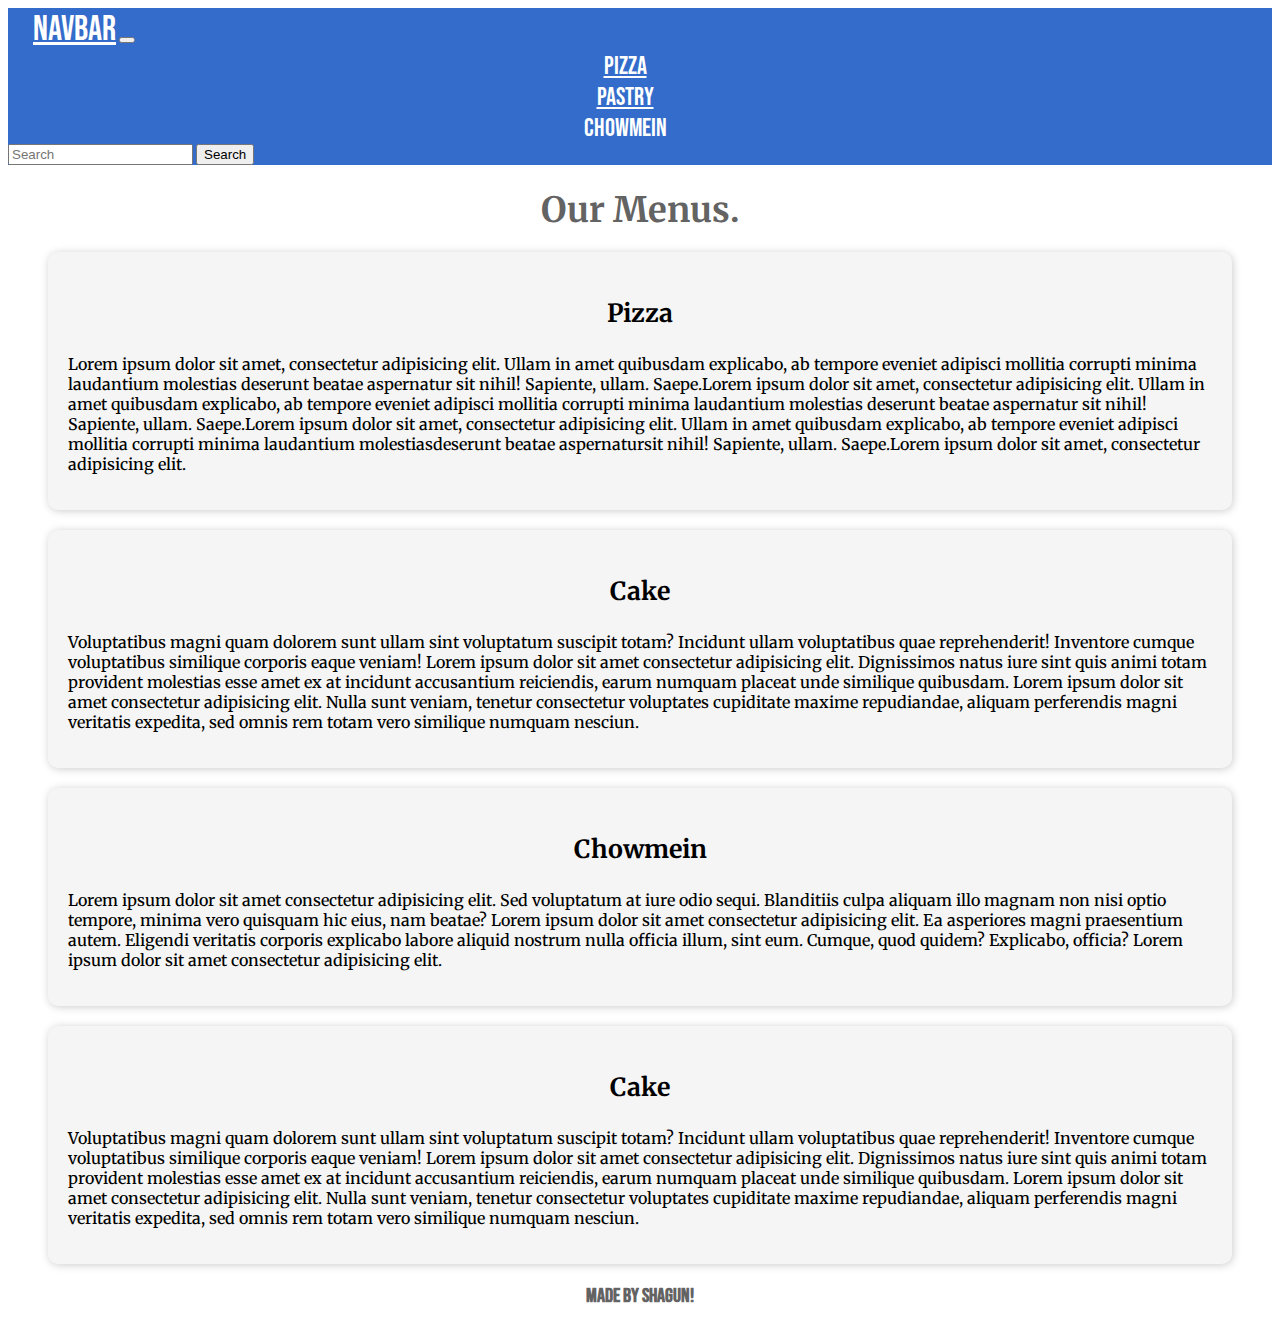
==== module4-solution/index.html @ 0a31c467 "proposal module4" ====
<!DOCTYPE html>

<html lang="en">

<head>
  <meta charset="UTF-8">
  <meta name="viewport" content="width=device-width, initial-scale=1">
  <title>Module 4 Solution</title>
  <!--<link rel="stylesheet" href="css/bootstrap.min.css">-->
  <link href="https://cdn.jsdelivr.net/npm/bootstrap@5.1.1/dist/css/bootstrap.min.css" rel="stylesheet" integrity="sha384-F3w7mX95PdgyTmZZMECAngseQB83DfGTowi0iMjiWaeVhAn4FJkqJByhZMI3AhiU" crossorigin="anonymous">
  <link rel="stylesheet" href="css/style.css">
  <link rel="preconnect" href="https://fonts.googleapis.com">
  <link rel="preconnect" href="https://fonts.gstatic.com" crossorigin>
  <link href="https://fonts.googleapis.com/css2?family=Bebas+Neue&family=Merriweather:ital,wght@1,300&display=swap" rel="stylesheet">
  <script src="js/jquery-1.11.3.min.js"></script>
  <script src="https://cdn.jsdelivr.net/npm/bootstrap@5.1.1/dist/js/bootstrap.bundle.min.js" integrity="sha384-/bQdsTh/da6pkI1MST/rWKFNjaCP5gBSY4sEBT38Q/9RBh9AH40zEOg7Hlq2THRZ" crossorigin="anonymous"></script>
  <!--<script src="js/bootstrap.min.js"></script>-->

</head>

<body>
<nav class="navbar navbar-expand-lg navbar-light bg-light">
  <div class="container-fluid">
    <a class="navbar-brand" href="#">Navbar</a>
    <button class="navbar-toggler" type="button" data-bs-toggle="collapse" data-bs-target="#navbarSupportedContent" aria-controls="navbarSupportedContent" aria-expanded="false" aria-label="Toggle navigation">
      <span class="navbar-toggler-icon"></span>
    </button>
    <div class="collapse navbar-collapse" id="navbarSupportedContent">
      <ul class="navbar-nav me-auto mb-2 mb-lg-0">
        <li class="nav-item">
          <a class="nav-link" href="#">Pizza</a>
        </li>
        <li class="nav-item">
          <a class="nav-link" href="#">Pastry</a>
        </li>

        <li class="nav-item">
          <a class="nav-link">Chowmein</a>
        </li>
      </ul>
      <form class="d-flex">
        <input class="form-control me-2" type="search" placeholder="Search" aria-label="Search">
        <button class="btn btn-primary" type="submit">Search</button>
      </form>
    </div>
  </div>
</nav>
<!--<nav class="navbar" id="header-nav">
  <div class="container-fluid">
    &lt;!&ndash; Brand and toggle get grouped for better mobile display &ndash;&gt;

    <div class="navbar-header">
      <button type="button" class="navbar-toggle collapsed" data-toggle="collapse"
              data-target="#collapsable-nav" aria-expanded="false">
        <span class="sr-only">Toggle navigation</span>
        <span class="icon-bar"></span>
        <span class="icon-bar"></span>
        <span class="icon-ba"></span>
      </button>
      <a class="navbar-brand" href="#">Food items</a>
    </div>

    <div class="collapse navbar-collapse" id="collapsable-nav">
      <ul class="nav navbar-nav visible-xs">
        <li><a class="menu-item" href="#">Pizza</a> </li>
        <li><a class="menu-item" href="#">Pastry</a> </li>
        <li><a class="menu-item" href="#">Chowmein</a> </li>
      </ul>
    </div>
  </div>
</nav>-->

<h1 class="main-title mt-4">Our Menus.</h1>

<div class="row">
  <div class="col-md-6">
    <div class="content-box">
      <p class="item-name">Pizza</p>
      <p>Lorem ipsum dolor sit amet, consectetur adipisicing elit. Ullam in amet quibusdam explicabo, ab
        tempore eveniet adipisci mollitia corrupti minima laudantium molestias deserunt beatae aspernatur
        sit nihil! Sapiente, ullam. Saepe.Lorem ipsum dolor sit amet, consectetur adipisicing elit. Ullam in
        amet quibusdam explicabo, ab tempore eveniet adipisci mollitia corrupti minima laudantium molestias
        deserunt beatae aspernatur sit nihil! Sapiente, ullam. Saepe.Lorem ipsum dolor sit amet, consectetur
        adipisicing elit. Ullam in amet quibusdam explicabo, ab tempore eveniet adipisci mollitia corrupti
        minima laudantium molestiasdeserunt beatae aspernatursit nihil! Sapiente, ullam. Saepe.Lorem ipsum
        dolor sit amet, consectetur adipisicing elit.</p>
    </div>
  </div>
  <div class="col-md-6">
    <div class="content-box">
      <p class="item-name">Cake</p>
      <p>Voluptatibus magni quam dolorem sunt ullam sint voluptatum
        suscipit totam? Incidunt ullam voluptatibus quae reprehenderit! Inventore cumque voluptatibus
        similique corporis eaque veniam! Lorem ipsum dolor sit amet consectetur adipisicing elit.
        Dignissimos natus iure sint quis animi totam provident molestias esse amet ex at incidunt
        accusantium reiciendis, earum numquam placeat unde similique quibusdam. Lorem ipsum dolor sit amet
        consectetur adipisicing elit. Nulla sunt veniam, tenetur consectetur voluptates cupiditate maxime
        repudiandae, aliquam perferendis magni veritatis expedita, sed omnis rem totam vero similique
        numquam nesciun.
      </p>
    </div>
  </div>


</div>
<div class="row">
  <div class="col-md-6">
    <div class="content-box">
      <p class="item-name">Chowmein</p>
      <p>Lorem ipsum dolor sit amet consectetur adipisicing elit. Sed voluptatum at iure odio sequi.
        Blanditiis culpa aliquam illo magnam non nisi optio tempore, minima vero quisquam hic eius, nam
        beatae? Lorem ipsum dolor sit amet consectetur adipisicing elit. Ea asperiores magni praesentium
        autem. Eligendi veritatis corporis explicabo labore aliquid nostrum nulla officia illum, sint eum.
        Cumque, quod quidem? Explicabo, officia? Lorem ipsum dolor sit amet consectetur adipisicing elit. </p>
    </div>
  </div>
  <div class="col-md-6">
    <div class="content-box">
      <p class="item-name">Cake</p>
      <p>Voluptatibus magni quam dolorem sunt ullam sint voluptatum
        suscipit totam? Incidunt ullam voluptatibus quae reprehenderit! Inventore cumque voluptatibus
        similique corporis eaque veniam! Lorem ipsum dolor sit amet consectetur adipisicing elit.
        Dignissimos natus iure sint quis animi totam provident molestias esse amet ex at incidunt
        accusantium reiciendis, earum numquam placeat unde similique quibusdam. Lorem ipsum dolor sit amet
        consectetur adipisicing elit. Nulla sunt veniam, tenetur consectetur voluptates cupiditate maxime
        repudiandae, aliquam perferendis magni veritatis expedita, sed omnis rem totam vero similique
        numquam nesciun.
      </p>
    </div>
  </div>
</div>
<div class="row">
  <h1 class="footer">Made by Shagun!</h1>
</div>
</body>

</html>
---- module4-solution/css/style.css ----
html{
    font-family: 'Bebas Neue', cursive;
}

.container-fluid{
    margin: 0;
    padding: 0;
}

.navbar{
    border-radius:0px;
    background-color: rgba(0, 71, 189, 0.8) !important;
    padding-right: 30px;
    color: white !important;
}
.navbar-brand{  /*TITLE: Food, LLC*/
    font-size: 35px;
    color: white;
    padding-left: 25px;
    padding-top: 15px;
    padding-bottom: 5px;
    font-family: 'Bebas Neue', cursive;
    /*font-family:Arial, Helvetica, sans-serif;*/
}
.navbar-brand:hover{
    color: black;
}
.navbar-toggle{
    border:2px solid black;
    margin-right: 25px;
    margin-top: 20px;
    margin-bottom: 15px;
}
.icon-bar{
    background-color: blue;
}
.nav{
    margin:0;
    padding:0;
}
.navbar-nav{    /*Menu Items*/
    font-size:25px;
    text-align: center;
    margin:0;
    padding:0;
}
.navbar-nav .nav-link{
    color: white !important;
}

li{
    box-sizing: border-box;
    width: 100%;
}
.menu-item{
    padding:0;
    margin:0;
    width:100%;
    background-color: white;
    border-bottom: 1px solid black;
    color:black;
    display:block;
}
.menu-item:hover{
    background-color: rgba(0, 0, 0, 0.9);
    color: rgba(0,0,0,0.4);
}

.main-title{    /*Our Menu*/
    margin-bottom:15px;
    text-align:center;
    color:rgba(71, 71, 71, 0.856);
    font-size: 35px;
    font-weight: bold;
    font-family: 'Merriweather', serif;
}
.footer{    /*Our Menu*/
    margin-bottom:15px;
    text-align:center;
    color:rgba(71, 71, 71, 0.856);
    font-size: 20px;
    font-family: 'Bebas Neue', cursive;
}

.row{   /*Content box*/
    margin: 20px;
}
.content-box{
    margin:20px;
    width: auto;
    height: auto;
    color:black;
    background-color: whitesmoke;
    font-family: 'Merriweather', serif;
    font-weight:500;
    padding:20px;
    border-radius: 10px;
    box-shadow: 1px 1px 8px #ccc;
}
.item-name{ /*Chicken, Beef, Sushi*/
    text-align:center;
    font-size:25px;
    font-weight:bold;
}
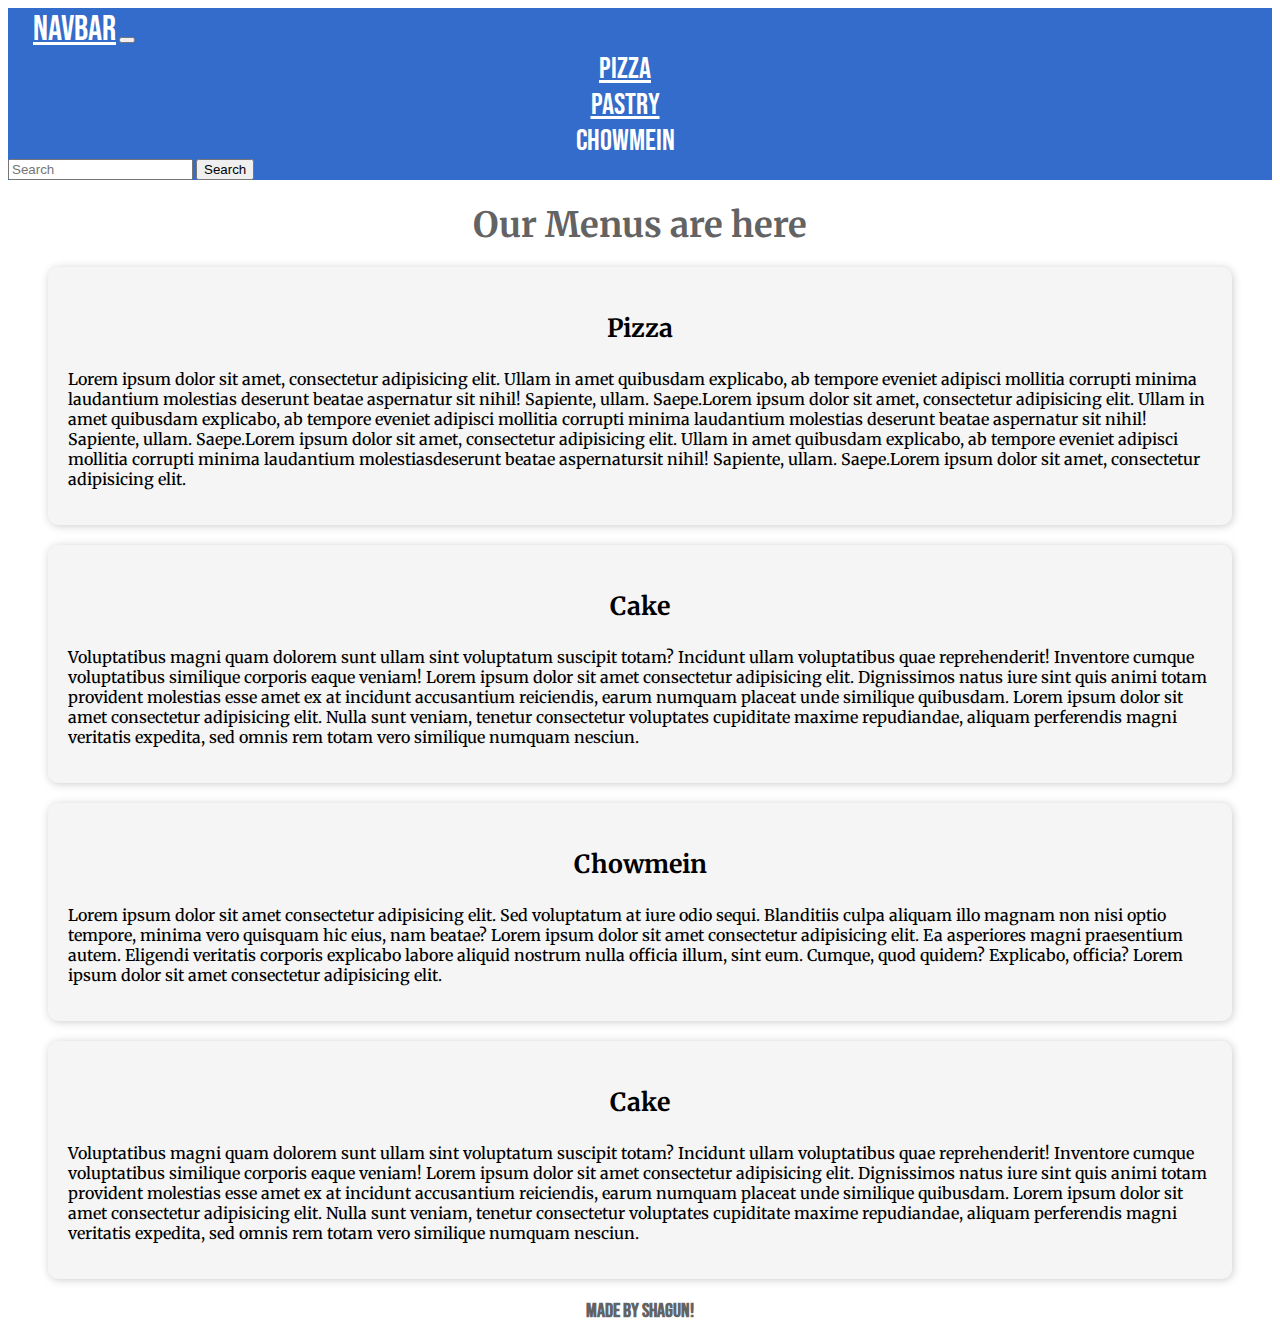
==== commit 0af19b88: "Update index.html" ====
--- a/module4-solution/index.html
+++ b/module4-solution/index.html
@@ -70,7 +70,7 @@
   </div>
 </nav>-->
 
-<h1 class="main-title mt-4">Our Menus.</h1>
+<h1 class="main-title mt-4">Our Menus are here</h1>
 
 <div class="row">
   <div class="col-md-6">
--- a/module4-solution/css/style.css
+++ b/module4-solution/css/style.css
@@ -39,7 +39,7 @@
     padding:0;
 }
 .navbar-nav{    /*Menu Items*/
-    font-size:25px;
+    font-size:30px;
     text-align: center;
     margin:0;
     padding:0;
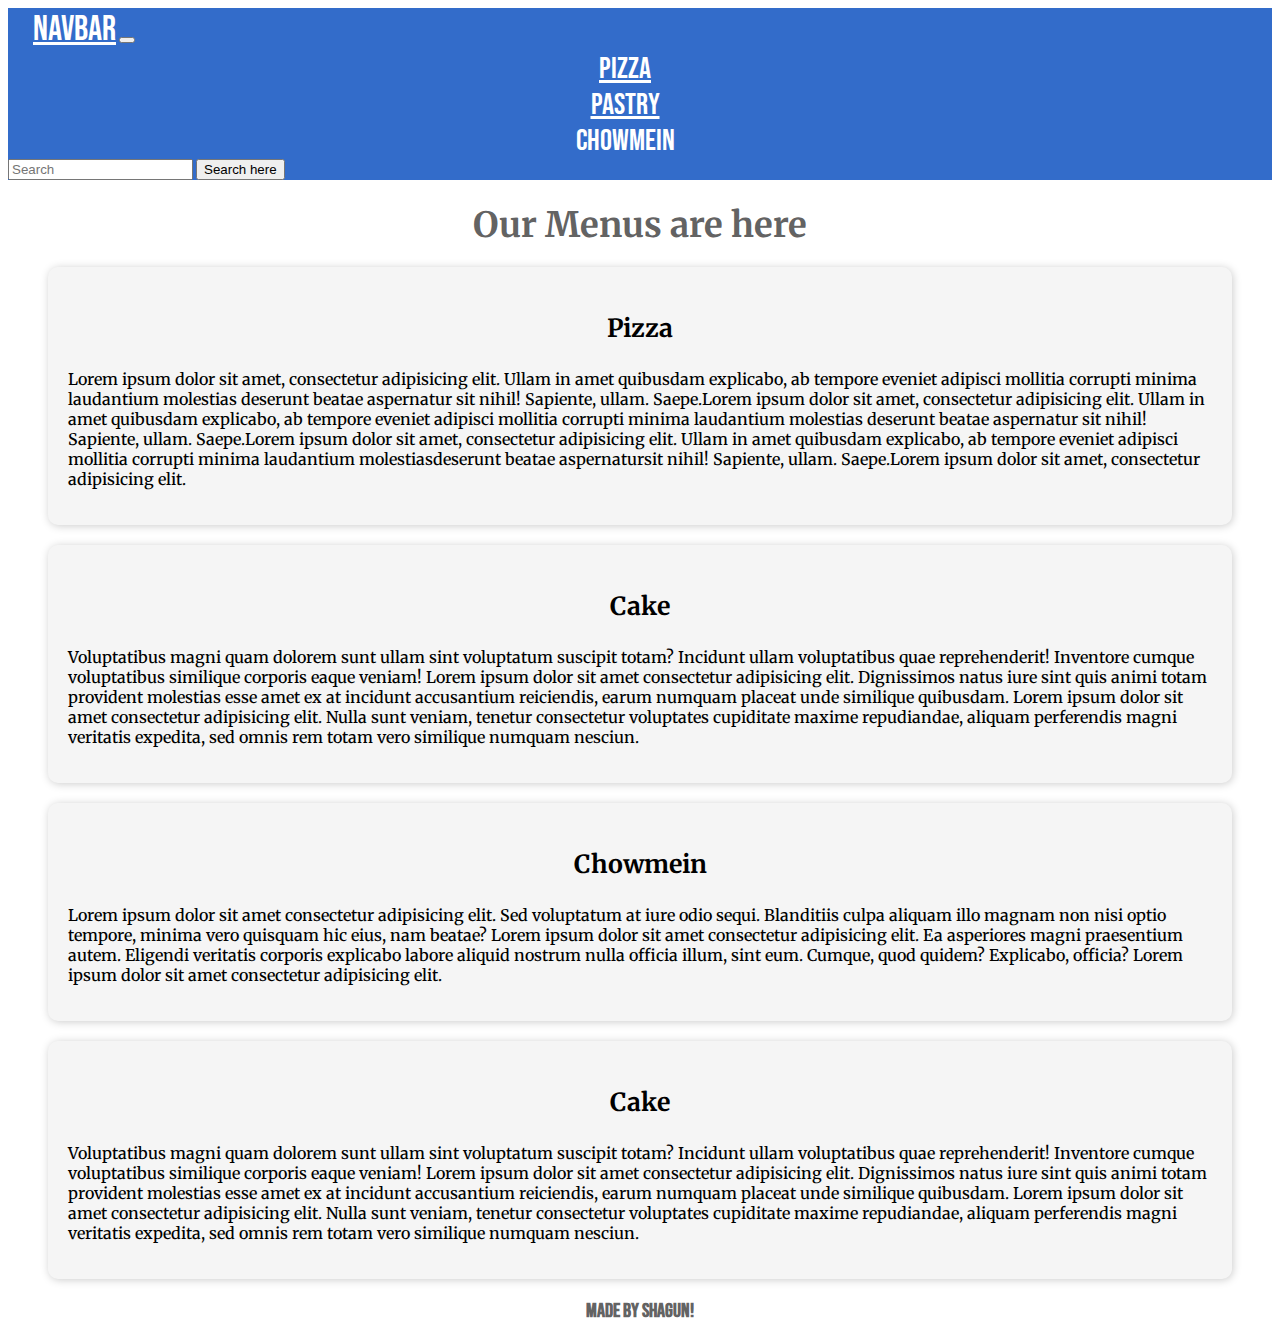
==== commit 745833ca: "Update index.html" ====
--- a/module4-solution/index.html
+++ b/module4-solution/index.html
@@ -40,7 +40,7 @@
       </ul>
       <form class="d-flex">
         <input class="form-control me-2" type="search" placeholder="Search" aria-label="Search">
-        <button class="btn btn-primary" type="submit">Search</button>
+        <button class="btn btn-primary" type="submit">Search here</button>
       </form>
     </div>
   </div>
